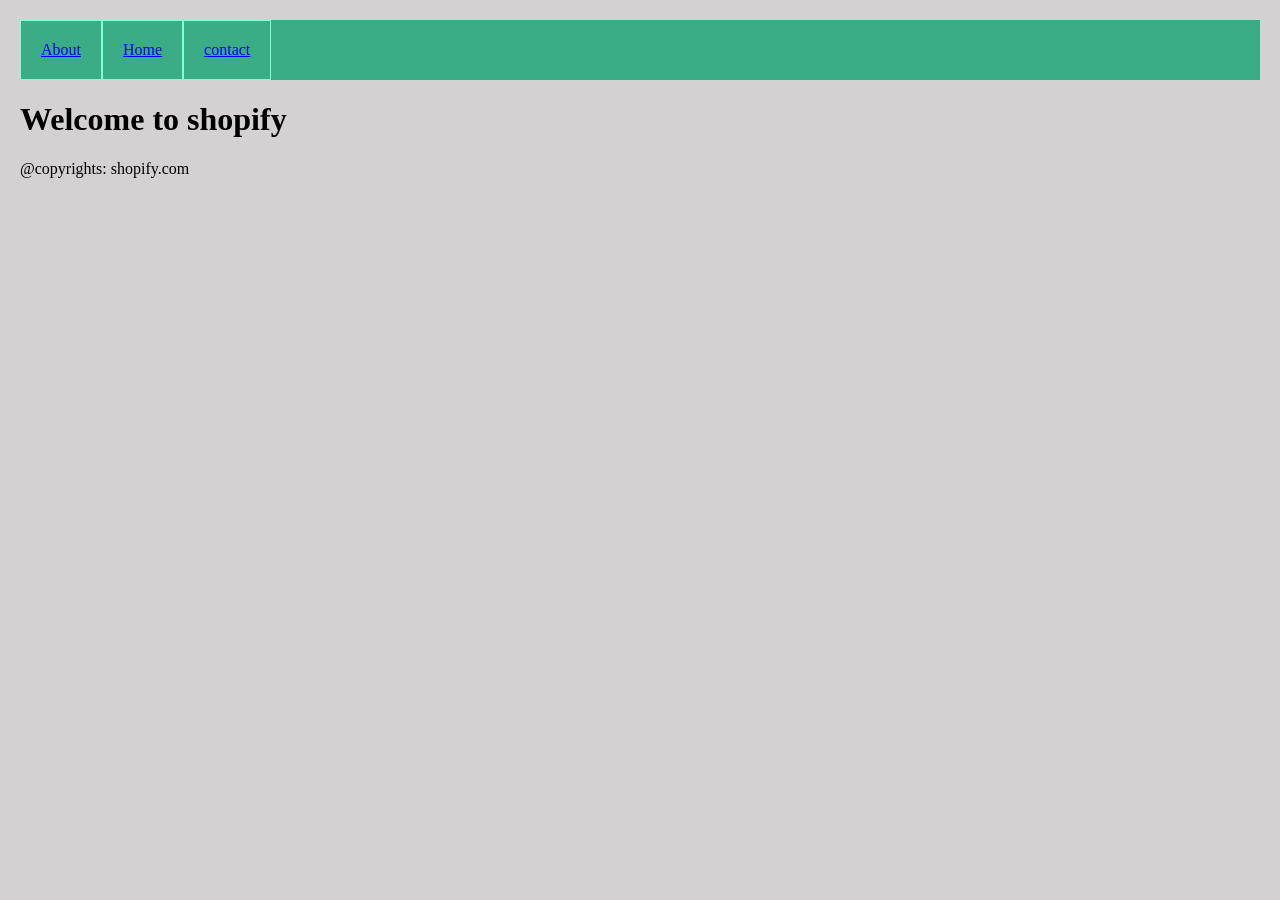
==== task-01/index.html @ fd4e06fd "feat: initial commit,add navigation bar and footer" ====
<!DOCTYPE html>
<html>

    <head>
        <title>Task-01 Static Site</title>
        <link rel="stylesheet" href="./index.css" />   <!--Link the external css file-->
    </head>

    <body>
         <header>      <!-- It used for top section content  -->
            <nav>      <!-- Navigation button for connecting other pages and sites-->
                <a href="api/v1/about"class="nav-button">About</a>
                <a href="api/v1/home"class="nav-button" >Home</a>
                <a href="api/v1/contact"class="nav-button">contact</a>
            </nav>

            <h1>Welcome to shopify</h1>
        </header>

        
        <footer>@copyrights: shopify.com</footer>
    </body>

</html>
---- task-01/index.css ----
body{
    margin :20px;
    background-color: rgb(211, 209, 209);
}

nav{
    background-color: rgb(58, 173, 134);
    max-height: 100px;
    min-height: 50px;
    width: 100%;
    height: 100%;
    display: flex
    

}

.nav-button{
    padding: 20px;
    border: 1px solid aquamarine;
}
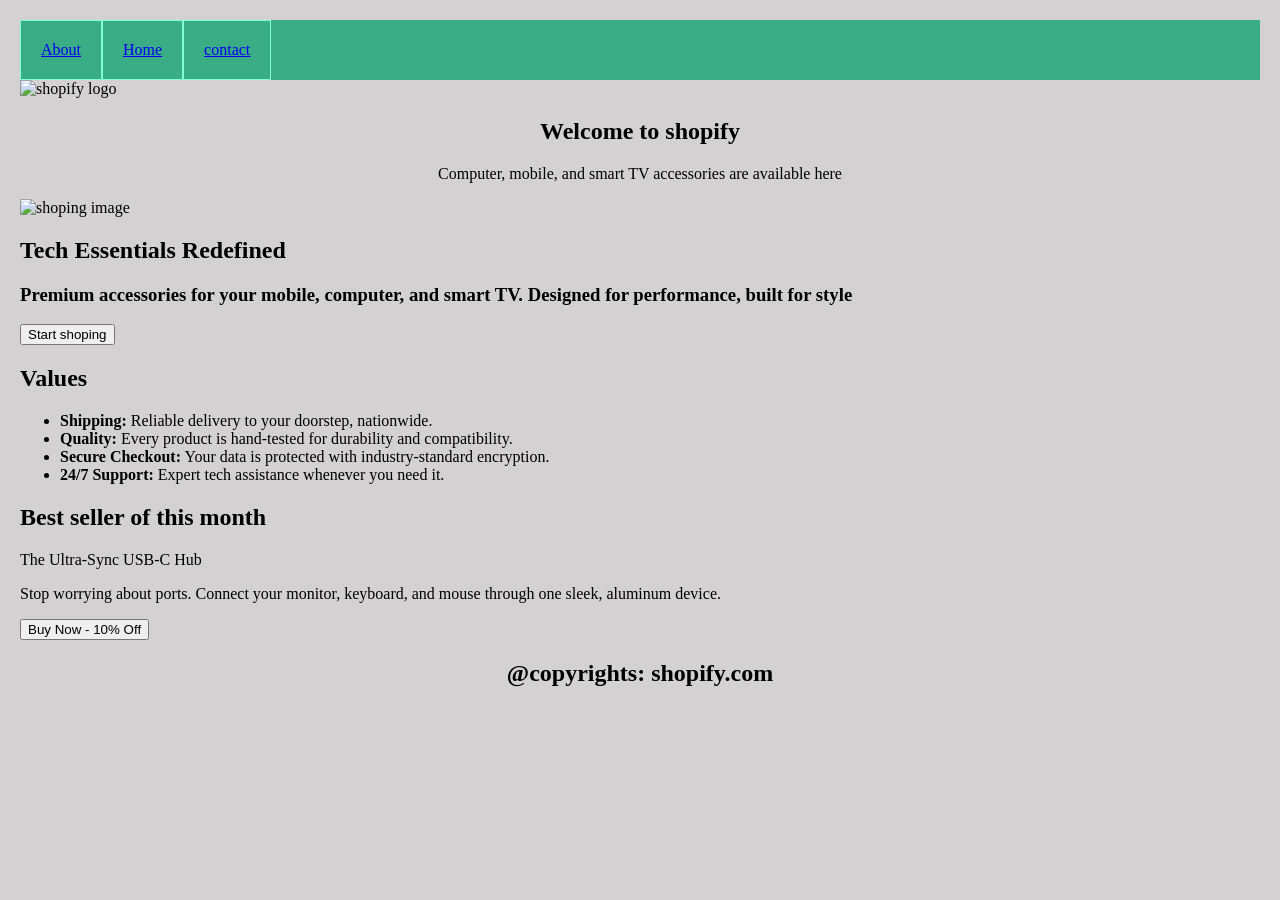
==== commit 5db4fad6: "feat: add intrduction,values and bestseller section" ====
--- a/task-01/index.html
+++ b/task-01/index.html
@@ -7,18 +7,68 @@
     </head>
 
     <body>
-         <header>      <!-- It used for top section content  -->
+        <header>      <!-- It used for top section content  -->
+            
             <nav>      <!-- Navigation button for connecting other pages and sites-->
                 <a href="api/v1/about"class="nav-button">About</a>
                 <a href="api/v1/home"class="nav-button" >Home</a>
                 <a href="api/v1/contact"class="nav-button">contact</a>
             </nav>
+            <section id="head">
+                <span>
+                     <img id="shopify-logo" src="./image/logo.png" alt="shopify logo">
+                </span>
+                <span>
+                    <center>
+                        <h1>Welcome to shopify</h1>
+                        <p>Computer, mobile, and smart TV accessories are available here</p>
+                    </center>
+                </span>        
+            </section>
+        </header>
+        <main>
 
-            <h1>Welcome to shopify</h1>
-        </header>
+            <section id="hero" class="main">
+                <img id="main-image" src="./image/Shoping-main-image.jpg" alt="shoping image">
+
+                <h2>Tech Essentials Redefined</h2>
+                <h3>Premium accessories for your mobile, computer, and smart TV. Designed for performance, built for style</h3>
+                <button id="start-shoping"> Start shoping </button> 
+            </section>
+
+            <section id="values" class="main">
+                <h2>Values</h2>
+                <ul>
+                    <li><strong>Shipping:</strong>  Reliable delivery to your doorstep, nationwide. </li>
+                    <li><strong> Quality:</strong> Every product is hand-tested for durability and compatibility.</li>
+                    <li><strong>Secure Checkout:</strong> Your data is protected with industry-standard encryption.</li>
+                    <li><strong>24/7 Support:</strong> Expert tech assistance whenever you need it.</li>
+                </ul>
+                
+            </section>
+            <section id="product-highlight" class="main">
+
+                <div id="container">
+                    <h2>Best seller of this month</h2>
+                    <span>
+                        <div class="bestseller-name"> The Ultra-Sync USB-C Hub</div>
+                        <p>Stop worrying about ports. Connect your monitor, keyboard, and mouse through one sleek, aluminum device.</p>
+                        <button>Buy Now - 10% Off</button>
+
+                    </span>
+                </div>
+
+            </section>
+
+
+        </main>
 
         
-        <footer>@copyrights: shopify.com</footer>
+        <footer>
+            <center>
+            <h2>@copyrights: shopify.com</h2>
+            </center>
+        </footer>
     </body>
 
 </html>
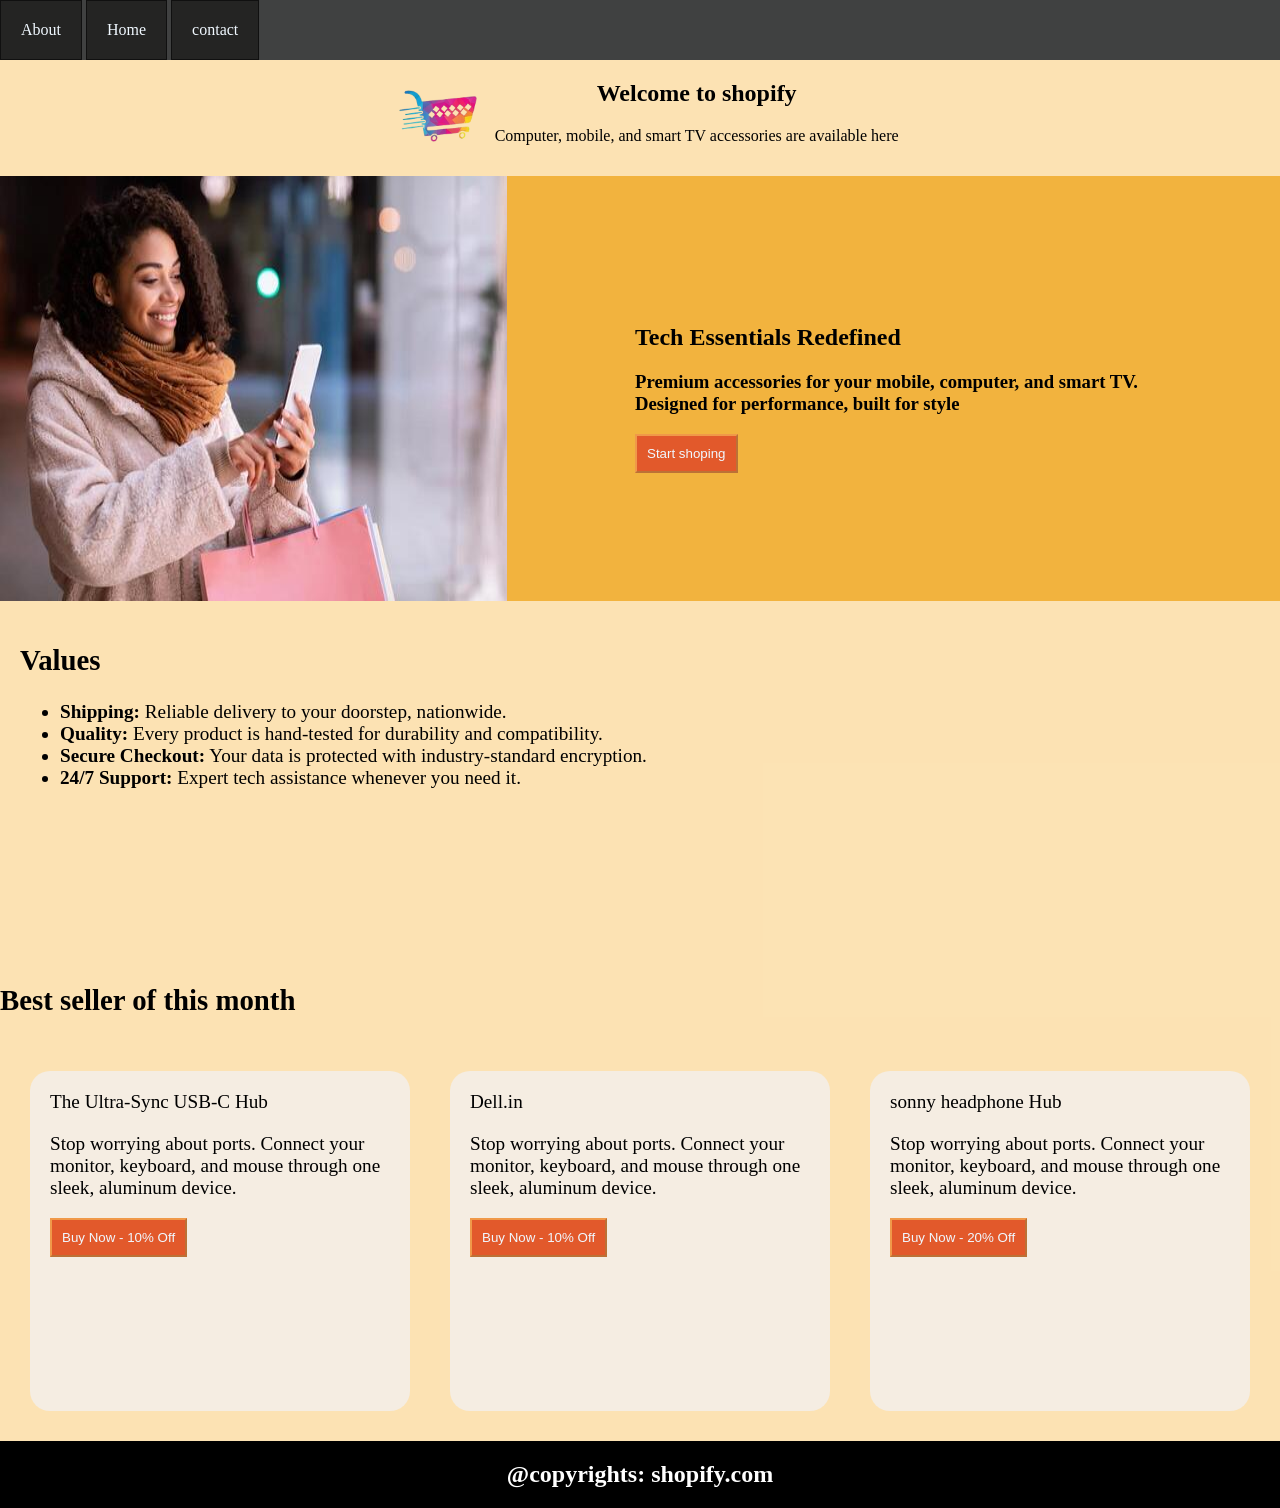
==== commit cb8b6b3c: "fix: product-highlight heading and cards alignment" ====
--- a/task-01/index.html
+++ b/task-01/index.html
@@ -15,6 +15,7 @@
                 <a href="api/v1/contact"class="nav-button">contact</a>
             </nav>
             <section id="head">
+                
                 <span>
                      <img id="shopify-logo" src="./image/logo.png" alt="shopify logo">
                 </span>
@@ -29,11 +30,13 @@
         <main>
 
             <section id="hero" class="main">
-                <img id="main-image" src="./image/Shoping-main-image.jpg" alt="shoping image">
+                <img id="hero-image" src="./image/Shoping-main-image.jpg" alt="shoping image">
 
-                <h2>Tech Essentials Redefined</h2>
-                <h3>Premium accessories for your mobile, computer, and smart TV. Designed for performance, built for style</h3>
-                <button id="start-shoping"> Start shoping </button> 
+                <div id="hero-content">
+                     <h2>Tech Essentials Redefined</h2>
+                     <h3>Premium accessories for your mobile, computer, and smart TV. Designed for performance, built for style</h3>
+                     <button id="start-shoping"> Start shoping </button> 
+                </div>
             </section>
 
             <section id="values" class="main">
@@ -47,15 +50,25 @@
                 
             </section>
             <section id="product-highlight" class="main">
+                <h2>Best seller of this month</h2>
 
                 <div id="container">
-                    <h2>Best seller of this month</h2>
-                    <span>
+                    <div class="card">
                         <div class="bestseller-name"> The Ultra-Sync USB-C Hub</div>
                         <p>Stop worrying about ports. Connect your monitor, keyboard, and mouse through one sleek, aluminum device.</p>
                         <button>Buy Now - 10% Off</button>
-
-                    </span>
+                    </div>
+                    <div class="card">
+                        <div class="bestseller-name"> Dell.in</div>
+                        <p>Stop worrying about ports. Connect your monitor, keyboard, and mouse through one sleek, aluminum device.</p>
+                        <button>Buy Now - 10% Off</button>
+                    </div>
+                    <div class="card">
+                        <div class="bestseller-name"> sonny headphone Hub</div>
+                        <p>Stop worrying about ports. Connect your monitor, keyboard, and mouse through one sleek, aluminum device.</p>
+                        <button>Buy Now - 20% Off</button>
+                    </div>
+                    
                 </div>
 
             </section>
--- a/task-01/index.css
+++ b/task-01/index.css
@@ -1,20 +1,108 @@
 body{
-    margin :20px;
-    background-color: rgb(211, 209, 209);
+    margin :0px;
 }
 
 nav{
-    background-color: rgb(58, 173, 134);
+    background-color: rgb(64, 65, 65);
     max-height: 100px;
     min-height: 50px;
     width: 100%;
     height: 100%;
-    display: flex
+    display: flex;    /*   allow to move freely in nav container   */
+    column-gap: 4px;
+}
+
+
+#head{
+    display: flex;
+    background-color: rgba(251, 219, 159, 0.786);
+
+    justify-content: center;
     
+}
+
+
+#shopify-logo{
+    height: 7rem;
+}
+
+
+.nav-button{
+    padding: 20px;
+    border: 1px solid rgb(16, 16, 16);
+    background-color: rgb(36, 36, 35);
+    color:aliceblue; 
+    text-decoration: none;      
+}
+
+
+main{
+        background-color: rgba(251, 219, 159, 0.786);
 
 }
 
-.nav-button{
+#hero{
+    background-color: rgb(242, 179, 62);      /*  hero gradient to make different form other section*/
+    min-height: 20rem;
+
+    display: flex;  /* flex to make content in same line*/
+}
+
+#hero-image{
+    width: 50rem;
+}
+
+#hero-content{
+        padding:10% 10%;
+}
+
+
+
+#values{
+    min-height: 20rem;
+    font-size: larger;
+    font-weight: 500;
+    justify-items: center;
     padding: 20px;
-    border: 1px solid aquamarine;
-}+}
+
+#product-highlight{
+    min-height: 20rem;
+    font-size: larger;
+    font-weight: 500;
+    justify-items: center; 
+}
+
+
+#container{
+justify-content: center ;
+display: flex;
+column-gap: 40px;
+padding: 30px;
+}
+
+
+.card{
+    background-color: rgb(245, 237, 226);
+    max-width: 400px;
+    min-height: 300px;
+    padding: 20px;
+    border-radius: 20px;
+    column-gap: 30px;     
+
+}
+footer{
+    background-color: black;
+    color: white;
+    align-content: end;
+}
+
+/* Common button shape and color for entier shopify site */
+button{    
+    background-color:rgb(226, 89, 43);
+    color: aliceblue;
+    padding: 10px;
+    border-color: rgba(249, 194, 93, 0.615);
+
+}
+
